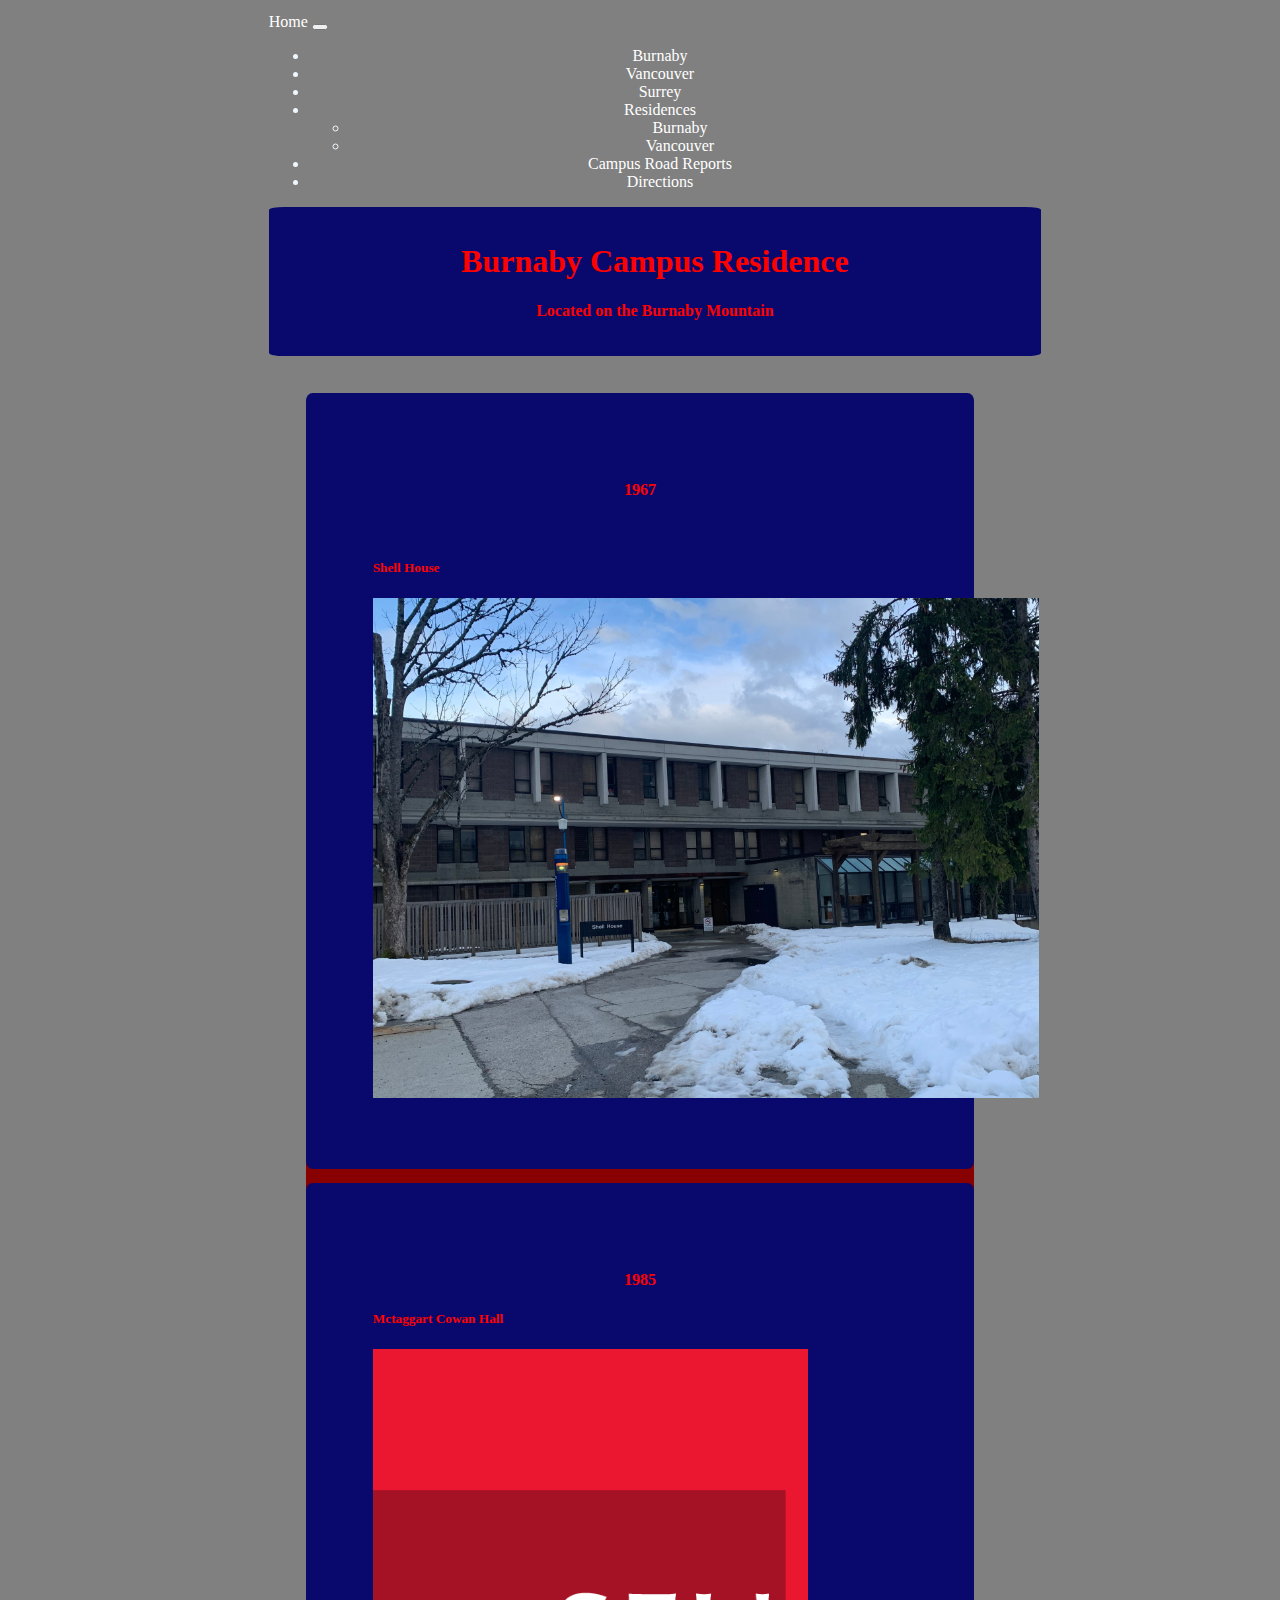
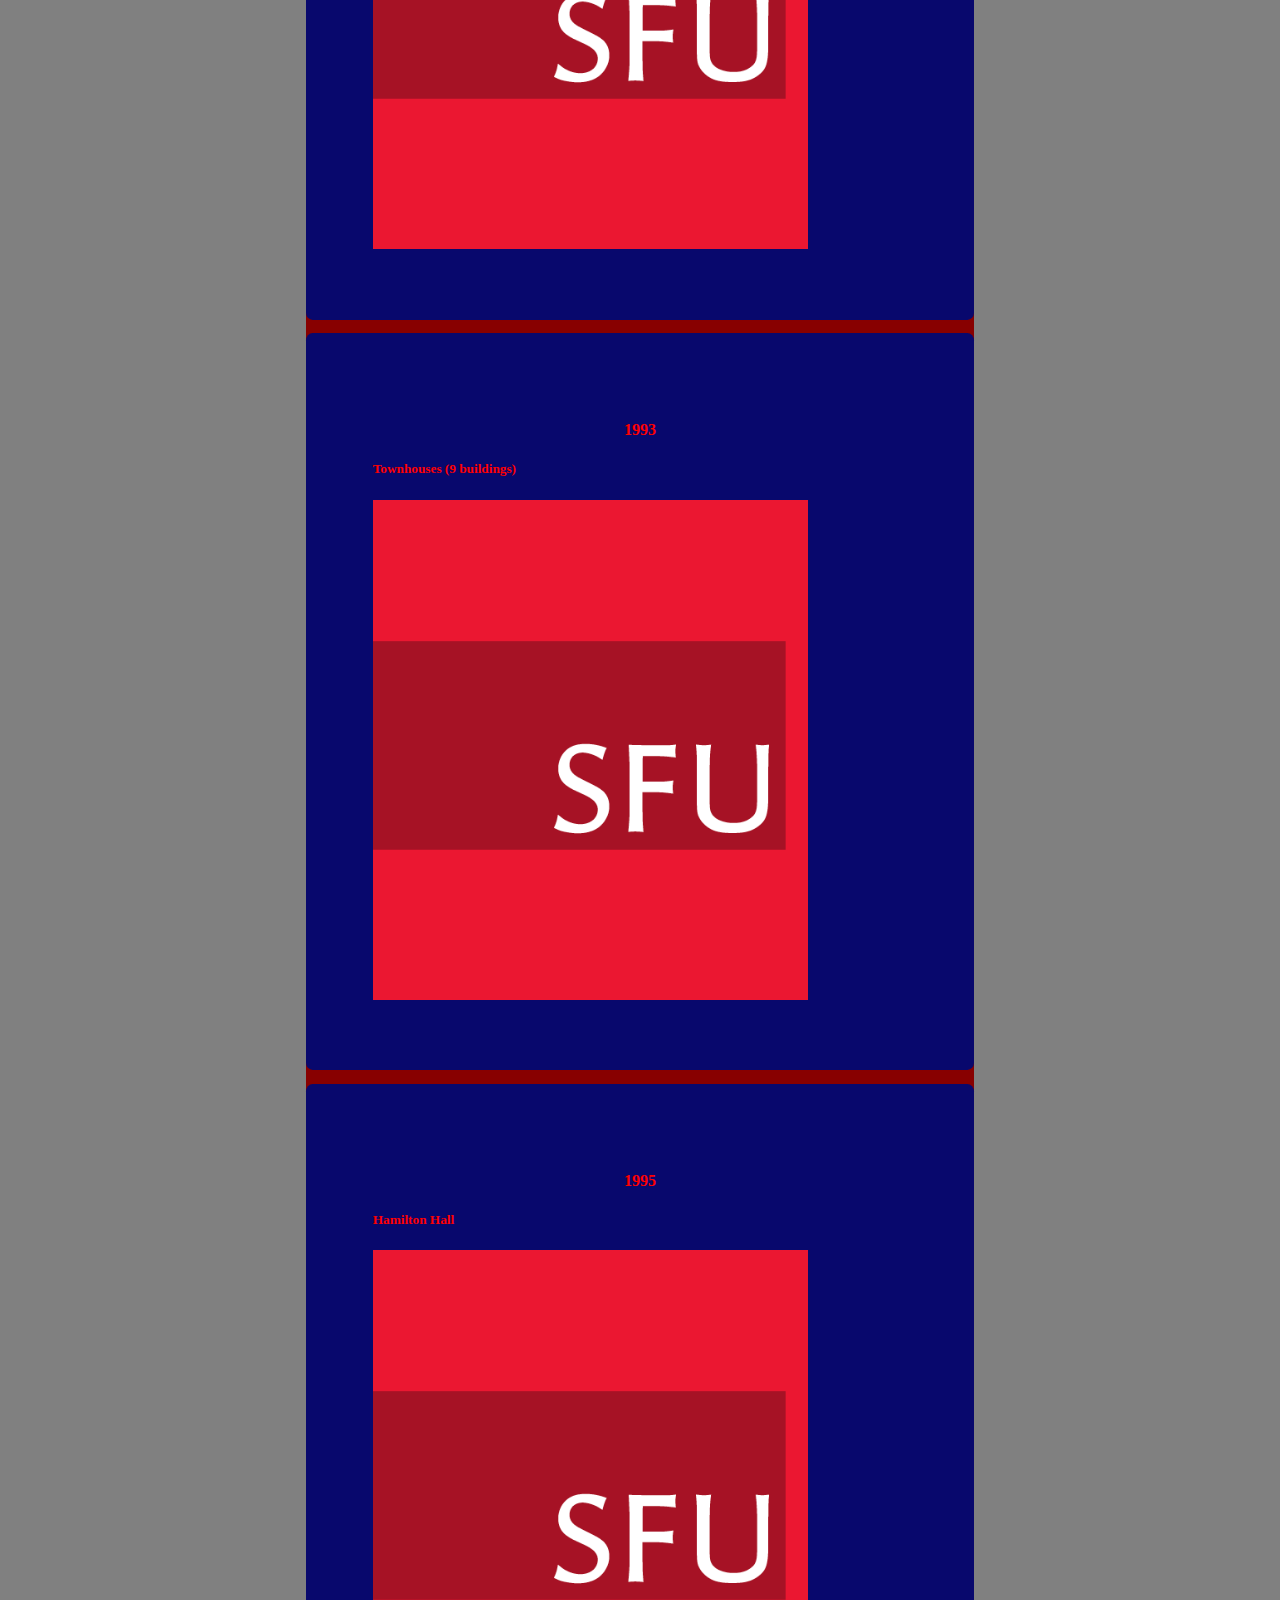
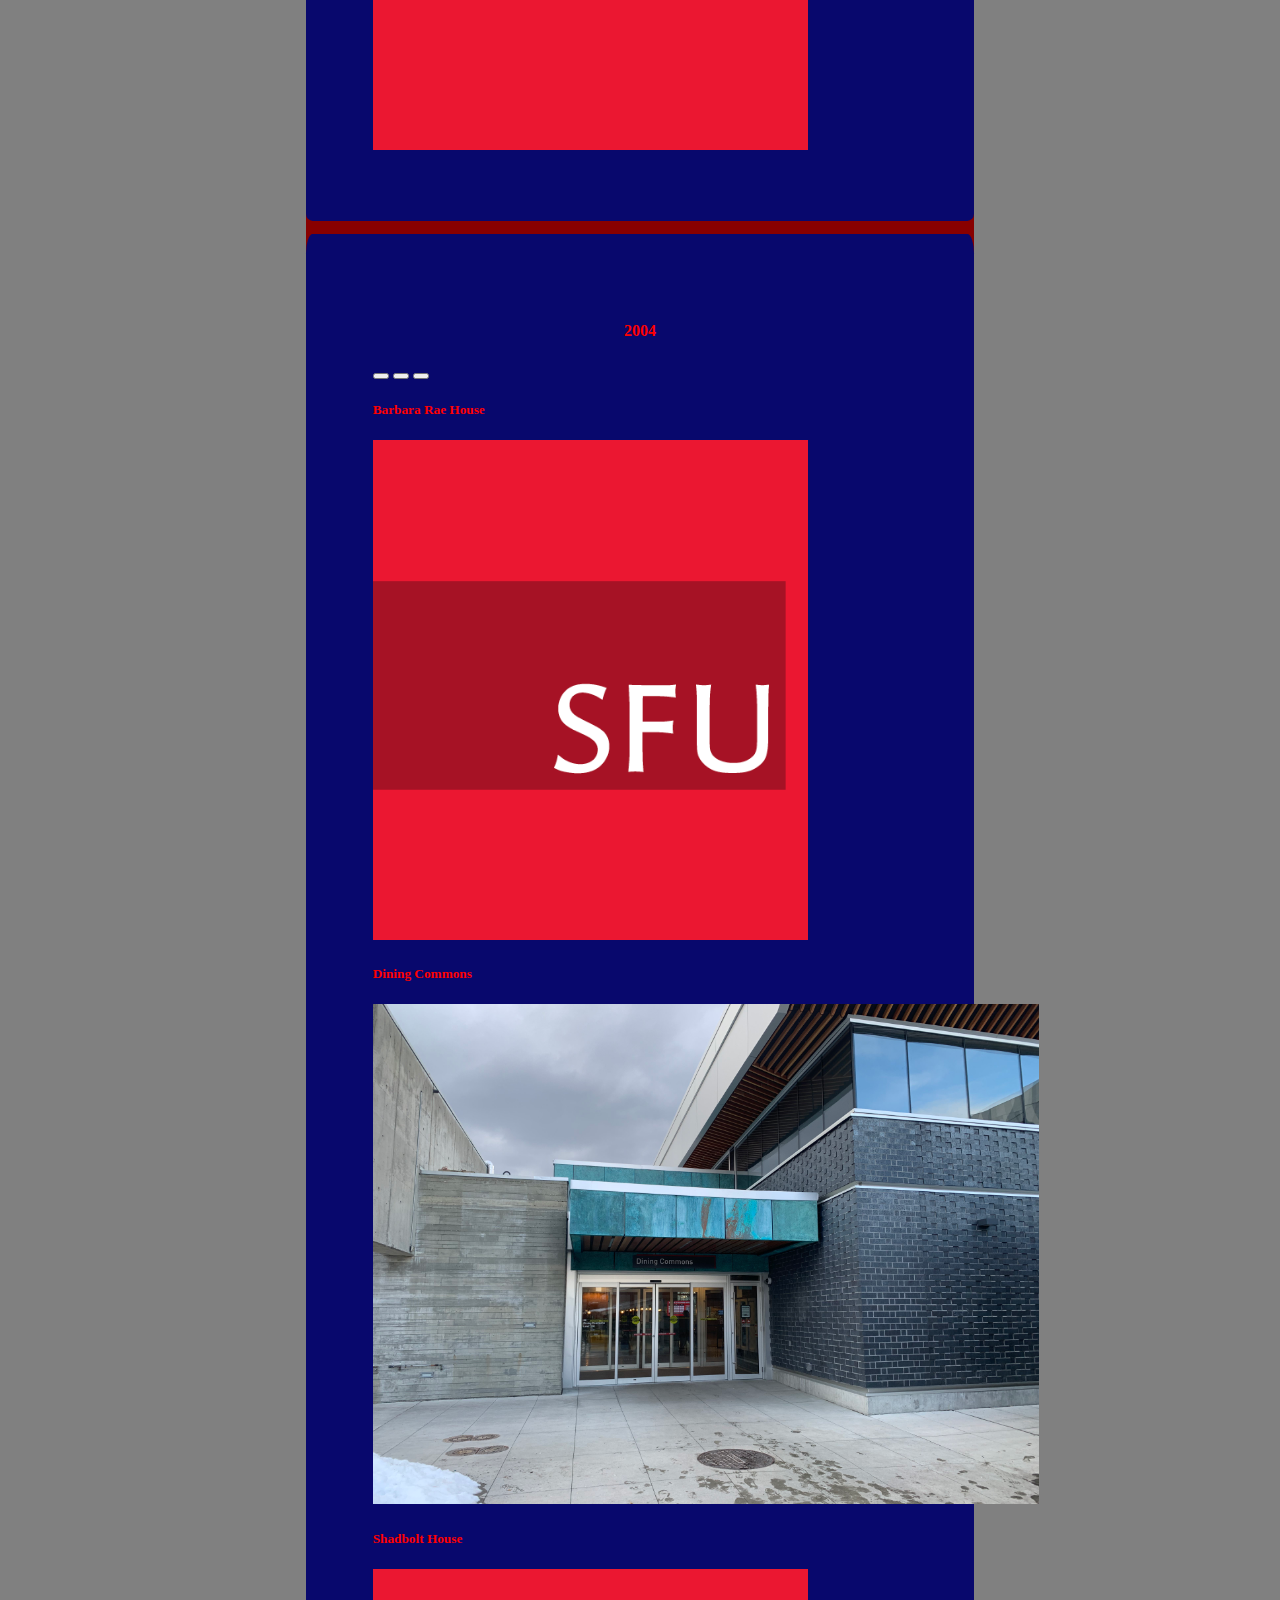
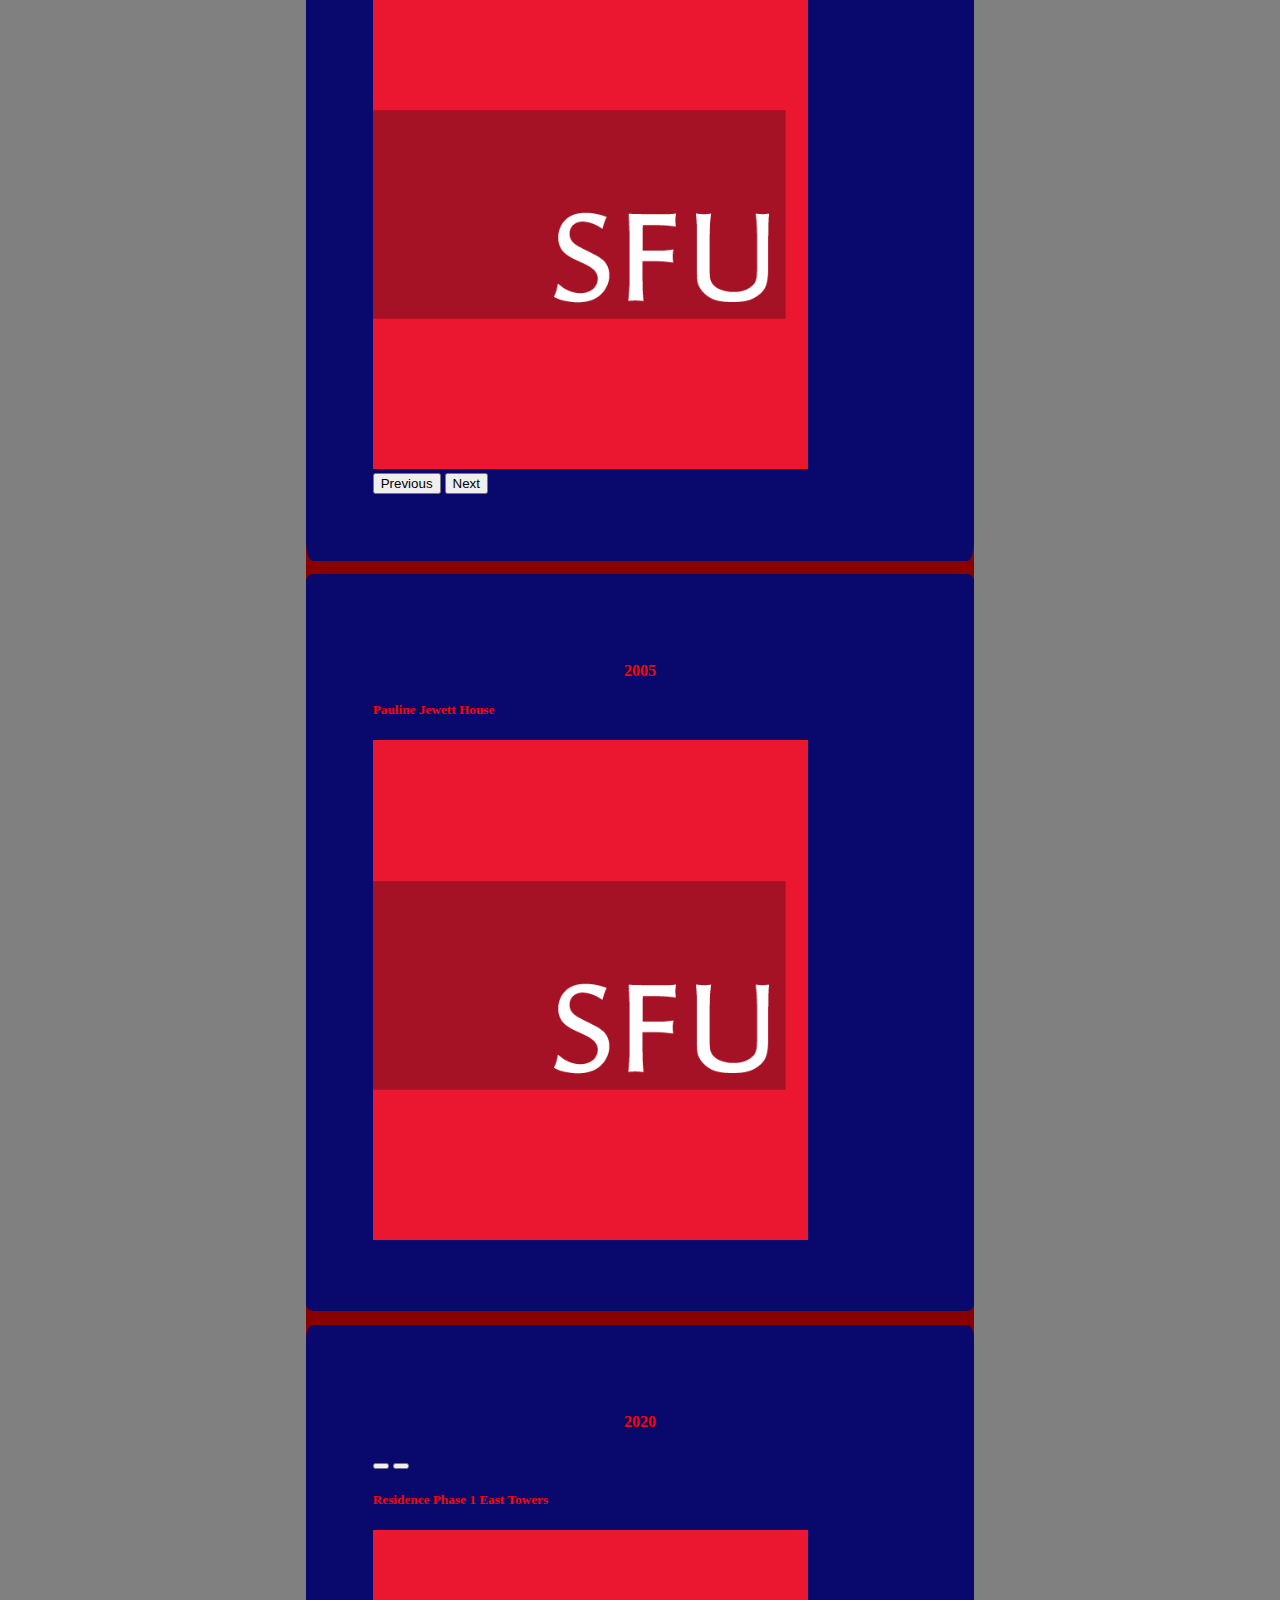
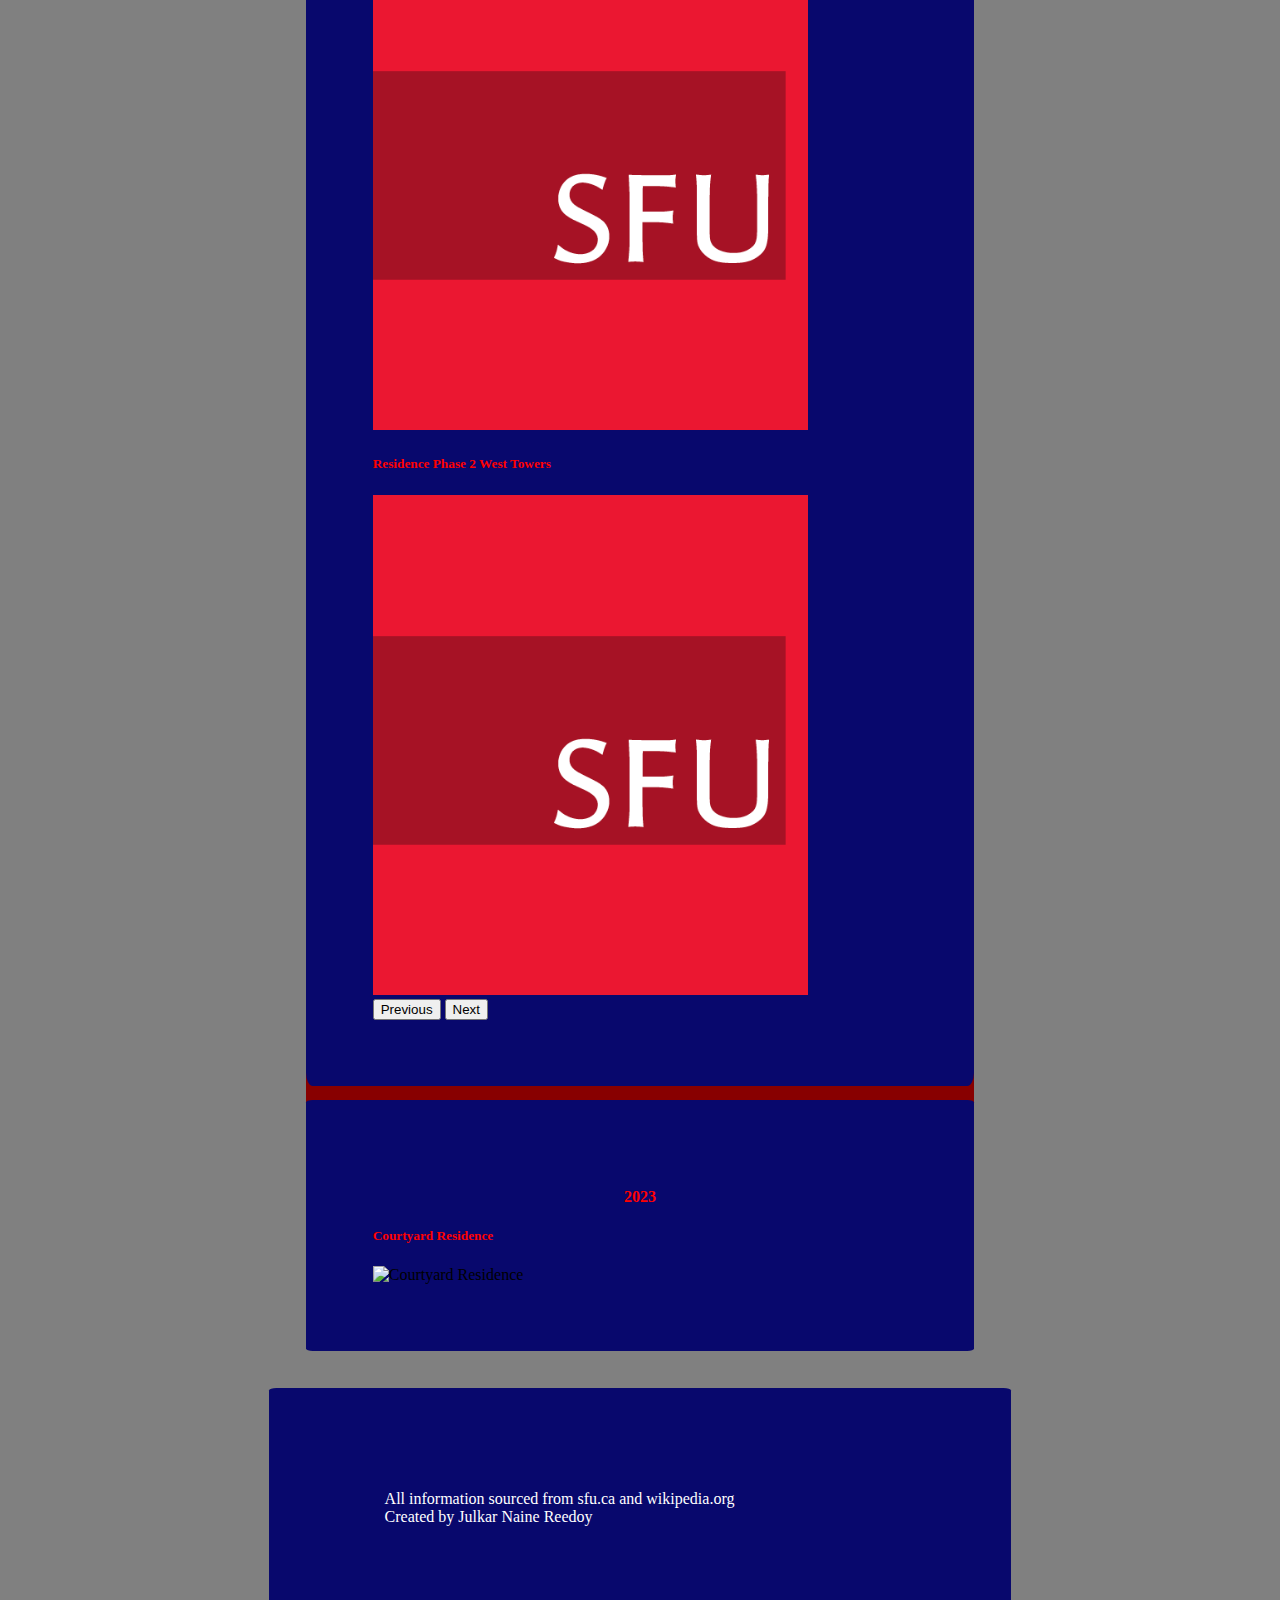
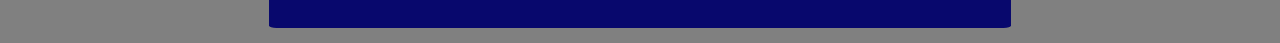
==== BNResidence.html @ ee56e75e "initial upload" ====
<!DOCTYPE html>
<html lang="en">
  <head>
    <meta charset="UTF-8" />
    <meta http-equiv="X-UA-Compatible" content="IE=edge" />
    <meta name="viewport" content="width=device-width, initial-scale=1.0" />
    <title>Burnaby Residence</title>

    <link
      href="https://cdn.jsdelivr.net/npm/bootstrap@5.2.2/dist/css/bootstrap.min.css"
      rel="stylesheet"
      integrity="sha384-Zenh87qX5JnK2Jl0vWa8Ck2rdkQ2Bzep5IDxbcnCeuOxjzrPF/et3URy9Bv1WTRi"
      crossorigin="anonymous"
    />
    <script
      src="https://cdn.jsdelivr.net/npm/bootstrap@5.3.0-alpha1/dist/js/bootstrap.bundle.min.js"
      integrity="sha384-w76AqPfDkMBDXo30jS1Sgez6pr3x5MlQ1ZAGC+nuZB+EYdgRZgiwxhTBTkF7CXvN"
      crossorigin="anonymous"
    ></script>

    <link rel="icon" type="image/x-icon" href="images/SFU.png" />
    <link rel="stylesheet" href="./Web1.css" />
    <link
      rel="stylesheet"
      href="https://unpkg.com/leaflet@1.9.3/dist/leaflet.css"
      integrity="sha256-kLaT2GOSpHechhsozzB+flnD+zUyjE2LlfWPgU04xyI="
      crossorigin=""
    />
    <script
      src="https://unpkg.com/leaflet@1.9.3/dist/leaflet.js"
      integrity="sha256-WBkoXOwTeyKclOHuWtc+i2uENFpDZ9YPdf5Hf+D7ewM="
      crossorigin=""
    ></script>
  </head>

  <nav class="navbar navbar-expand-lg bg-secondary sticky-top">
    <div class="container-fluid">
      <a class="navbar-brand" href="../temp/temp.html">Home</a>
      <button
        class="navbar-toggler"
        type="button"
        data-bs-toggle="collapse"
        data-bs-target="#navbarNavDropdown"
        aria-controls="navbarNavDropdown"
        aria-expanded="false"
        aria-label="Toggle navigation"
      >
        <span class="navbar-toggler-icon"></span>
      </button>
      <div class="collapse navbar-collapse" id="navbarNavDropdown">
        <ul class="navbar-nav">
          <li class="nav-item">
            <a class="nav-link" href="Burnaby.html">Burnaby</a>
          </li>
          <li class="nav-item">
            <a class="nav-link" href="Vancouver.html">Vancouver</a>
          </li>
          <li class="nav-item">
            <a class="nav-link" href="Surrey.html">Surrey</a>
          </li>
          <li class="nav-item dropdown">
            <a
              class="nav-link dropdown-toggle active"
              aria-current="page"
              href="#"
              role="button"
              data-bs-toggle="dropdown"
              aria-expanded="false"
            >
              Residences
            </a>
            <ul class="dropdown-menu">
              <li>
                <a class="dropdown-item" href="BNResidence.html">Burnaby</a>
              </li>
              <li>
                <a class="dropdown-item" href="VNResidence.html">Vancouver</a>
              </li>
            </ul>
          </li>
          <li class="nav-item">
            <a
              class="nav-link"
              href="http://www.sfu.ca/security/sfuroadconditions/"
              target="_blank"
              rel="noopener"
              >Campus Road Reports</a
            >
          </li>
          <li class="nav-item">
            <a
              class="nav-link"
              href="https://www.google.com/maps/place/SFU+Residence+and+Housing/@49.2800301,-122.9273669,17z/data=!3m1!4b1!4m6!3m5!1s0x5486796ff7f7c111:0xc0e2d9f6b9a832da!8m2!3d49.2800301!4d-122.9251782!16s%2Fg%2F11h6c_hvk5"
              target="_blank"
              rel="noopener"
              >Directions</a
            >
          </li>
        </ul>
      </div>
    </div>
  </nav>

  <header>
    <article>
      <h1>Burnaby Campus Residence</h1>
      <h4>Located on the Burnaby Mountain</h4>
    </article>
  </header>

  <body class="background-image">
    <main>
      <article>
        <h4>1967</h4>
        <br />
        <h5>Shell House</h5>
        <img
          src="images/Shell.jpg"
          style="height: 500px"
          class="img-fluid"
          alt="Shell House"
        />
      </article>

      <article>
        <h4>1985</h4>
        <h5>Mctaggart Cowan Hall</h5>
        <img
          src="images/sfu2.png"
          style="height: 500px"
          class="img-fluid"
          alt="Mctaggart Cowan Hall"
        />
      </article>

      <article>
        <h4>1993</h4>
        <h5>Townhouses (9 buildings)</h5>
        <img
          src="images/sfu2.png"
          style="height: 500px"
          class="img-fluid"
          alt="Townhouses (9 buildings)"
        />
      </article>

      <article>
        <h4>1995</h4>
        <h5>Hamilton Hall</h5>
        <img
          src="images/sfu2.png"
          style="height: 500px"
          class="img-fluid"
          alt="Hamilton Hall"
        />
      </article>

      <article>
        <h4>2004</h4>

        <div id="carousel" class="carousel slide">
          <div class="carousel-indicators">
            <button
              type="button"
              data-bs-target="#carousel"
              data-bs-slide-to="0"
              class="active"
              aria-current="true"
              aria-label="Slide 1"
            ></button>
            <button
              type="button"
              data-bs-target="#carousel"
              data-bs-slide-to="1"
              aria-label="Slide 2"
            ></button>
            <button
              type="button"
              data-bs-target="#carousel"
              data-bs-slide-to="2"
              aria-label="Slide 3"
            ></button>
          </div>

          <div class="carousel-inner">
            <div class="carousel-item active">
              <h5>Barbara Rae House</h5>
              <img
                src="images/sfu2.png"
                class="d-block w-100"
                style="height: 500px"
                class="img-fluid"
                alt="Barbara Rae House"
              />
              <div class="carousel-caption d-none d-md-block"></div>
            </div>

            <div class="carousel-item">
              <h5>Dining Commons</h5>
              <img
                src="images/Dining_Hall.jpg"
                class="d-block w-100"
                style="height: 500px"
                class="img-fluid"
                alt="Dining Commons"
              />
              <div class="carousel-caption d-none d-md-block"></div>
            </div>

            <div class="carousel-item">
              <h5>Shadbolt House</h5>
              <img
                src="images/sfu2.png"
                class="d-block w-100"
                style="height: 500px"
                class="img-fluid"
                alt="Shadbolt House"
              />
              <div class="carousel-caption d-none d-md-block"></div>
            </div>
          </div>
          <button
            class="carousel-control-prev"
            type="button"
            data-bs-target="#carousel"
            data-bs-slide="prev"
          >
            <span class="carousel-control-prev-icon" aria-hidden="true"></span>
            <span class="visually-hidden">Previous</span>
          </button>
          <button
            class="carousel-control-next"
            type="button"
            data-bs-target="#carousel"
            data-bs-slide="next"
          >
            <span class="carousel-control-next-icon" aria-hidden="true"></span>
            <span class="visually-hidden">Next</span>
          </button>
        </div>
      </article>

      <article>
        <h4>2005</h4>
        <h5>Pauline Jewett House</h5>
        <img
          src="images/sfu2.png"
          style="height: 500px"
          class="img-fluid"
          alt="Pauline Jewett House"
        />
      </article>

      <article>
        <h4>2020</h4>

        <div id="carousel2" class="carousel slide">
          <div class="carousel-indicators">
            <button
              type="button"
              data-bs-target="#carousel2"
              data-bs-slide-to="0"
              class="active"
              aria-current="true"
              aria-label="Slide 1"
            ></button>
            <button
              type="button"
              data-bs-target="#carousel2"
              data-bs-slide-to="1"
              aria-label="Slide 2"
            ></button>
          </div>

          <div class="carousel-inner">
            <div class="carousel-item active">
              <h5>Residence Phase 1 East Towers</h5>
              <img
                src="images/sfu2.png"
                class="d-block w-100"
                style="height: 500px"
                class="img-fluid"
                alt="Residence Phase 1 East Towers"
              />
              <div class="carousel-caption d-none d-md-block"></div>
            </div>

            <div class="carousel-item">
              <h5>Residence Phase 2 West Towers</h5>
              <img
                src="images/sfu2.png"
                class="d-block w-100"
                style="height: 500px"
                class="img-fluid"
                alt="Residence Phase 2 West Towers"
              />
              <div class="carousel-caption d-none d-md-block"></div>
            </div>
          </div>
          <button
            class="carousel-control-prev"
            type="button"
            data-bs-target="#carousel2"
            data-bs-slide="prev"
          >
            <span class="carousel-control-prev-icon" aria-hidden="true"></span>
            <span class="visually-hidden">Previous</span>
          </button>
          <button
            class="carousel-control-next"
            type="button"
            data-bs-target="#carousel2"
            data-bs-slide="next"
          >
            <span class="carousel-control-next-icon" aria-hidden="true"></span>
            <span class="visually-hidden">Next</span>
          </button>
        </div>
      </article>

      <article>
        <h4>2023</h4>
        <h5>Courtyard Residence</h5>
        <img
          src="images/Courtyard.png"
          style="height: 500px"
          class="img-fluid"
          alt="Courtyard Residence"
        />
      </article>
    </main>
  </body>
  <footer>
    <article>
      <p class="p2">
        All information sourced from
        <a href="https://www.sfu.ca/" target="_blank" rel="noopener">sfu.ca</a>
        and
        <a
          href="https://en.wikipedia.org/wiki/Simon_Fraser_University"
          target="_blank"
          rel="noopener"
        >
          wikipedia.org</a
        >
        <br />
        Created by Julkar Naine Reedoy
      </p>
    </article>
  </footer>
</html>
---- Web1.css ----
.head-container {
  width: 50%;
  background-color: rgb(0, 0, 80);
  border-radius: 5%;
  position: relative;
  padding: 1%;
  margin-top: 1%;
  align-self: center;
  margin-left: auto;
  margin-right: auto;
}

.row-title {
  display: flex;
  flex-wrap: wrap;
}
.column-title {
  flex: 5%;
  padding: none;
}

@media only screen and(max-width: 600px) {
  .column-title {
    flex: 40%;
  }
  body {
    padding-left: 1%;
    padding-right: 1%;
  }
}

@media only screen and (min-width: 770px) {
  .column-title {
    flex: 20%;
  }
  body {
    padding-left: 5%;
    padding-right: 5%;
  }
}

@media only screen and (min-width: 1200px) {
  .column-title {
    flex: 10%;
  }

  body {
    padding-left: 20%;
    padding-right: 20%;
  }
}

nav ul li {
  /* width: 25%; */
  text-align: center;
  /* padding-left: 10%;
    padding-right: 10%; */
  font-size: medium;
  font-weight: 500;
  border-radius: 1%;
}

h1 {
  text-align: center;
  color: rgb(255, 0, 0);
  font-size: xx-large;
}

body {
  background-color: gray;
  width: auto;
  margin: 1%;
  border-radius: 2%;
}

main {
  background-color: rgb(136, 0, 0);
  border-radius: 2%;
  margin-top: 5%;
  margin: 5%;
}

h4 {
  color: rgb(255, 0, 0);
  margin-right: 5%;
  margin-left: 5%;
  text-align: center;
}

h5 {
  color: rgb(255, 0, 0);
}

p {
  color: antiquewhite;
  margin-left: 5%;
  margin-right: 5%;
  padding: 2%;
}

.p2 {
  color: rgb(255, 255, 255);
  font-weight: 500;
}

article {
  background-color: rgb(8, 8, 109);
  margin-top: 2%;
  margin-bottom: 2%;
  border-radius: 1%;
  padding: 10%;
}

ul {
  color: aliceblue;
}

a {
  text-decoration: none;
  color: rgb(255, 255, 255);
}
a:hover {
  color: crimson;
}

section {
  margin: 1%;
  padding: 1%;
}

.card {
  width: 15rem;
  align-self: center;
}

header {
  border-radius: 1%;
  width: 100%;
}

nav {
  border-radius: 2%;
}

header article {
  padding: 2%;
  margin: 0%;
  border-radius: 2%;
  width: 100%;
}
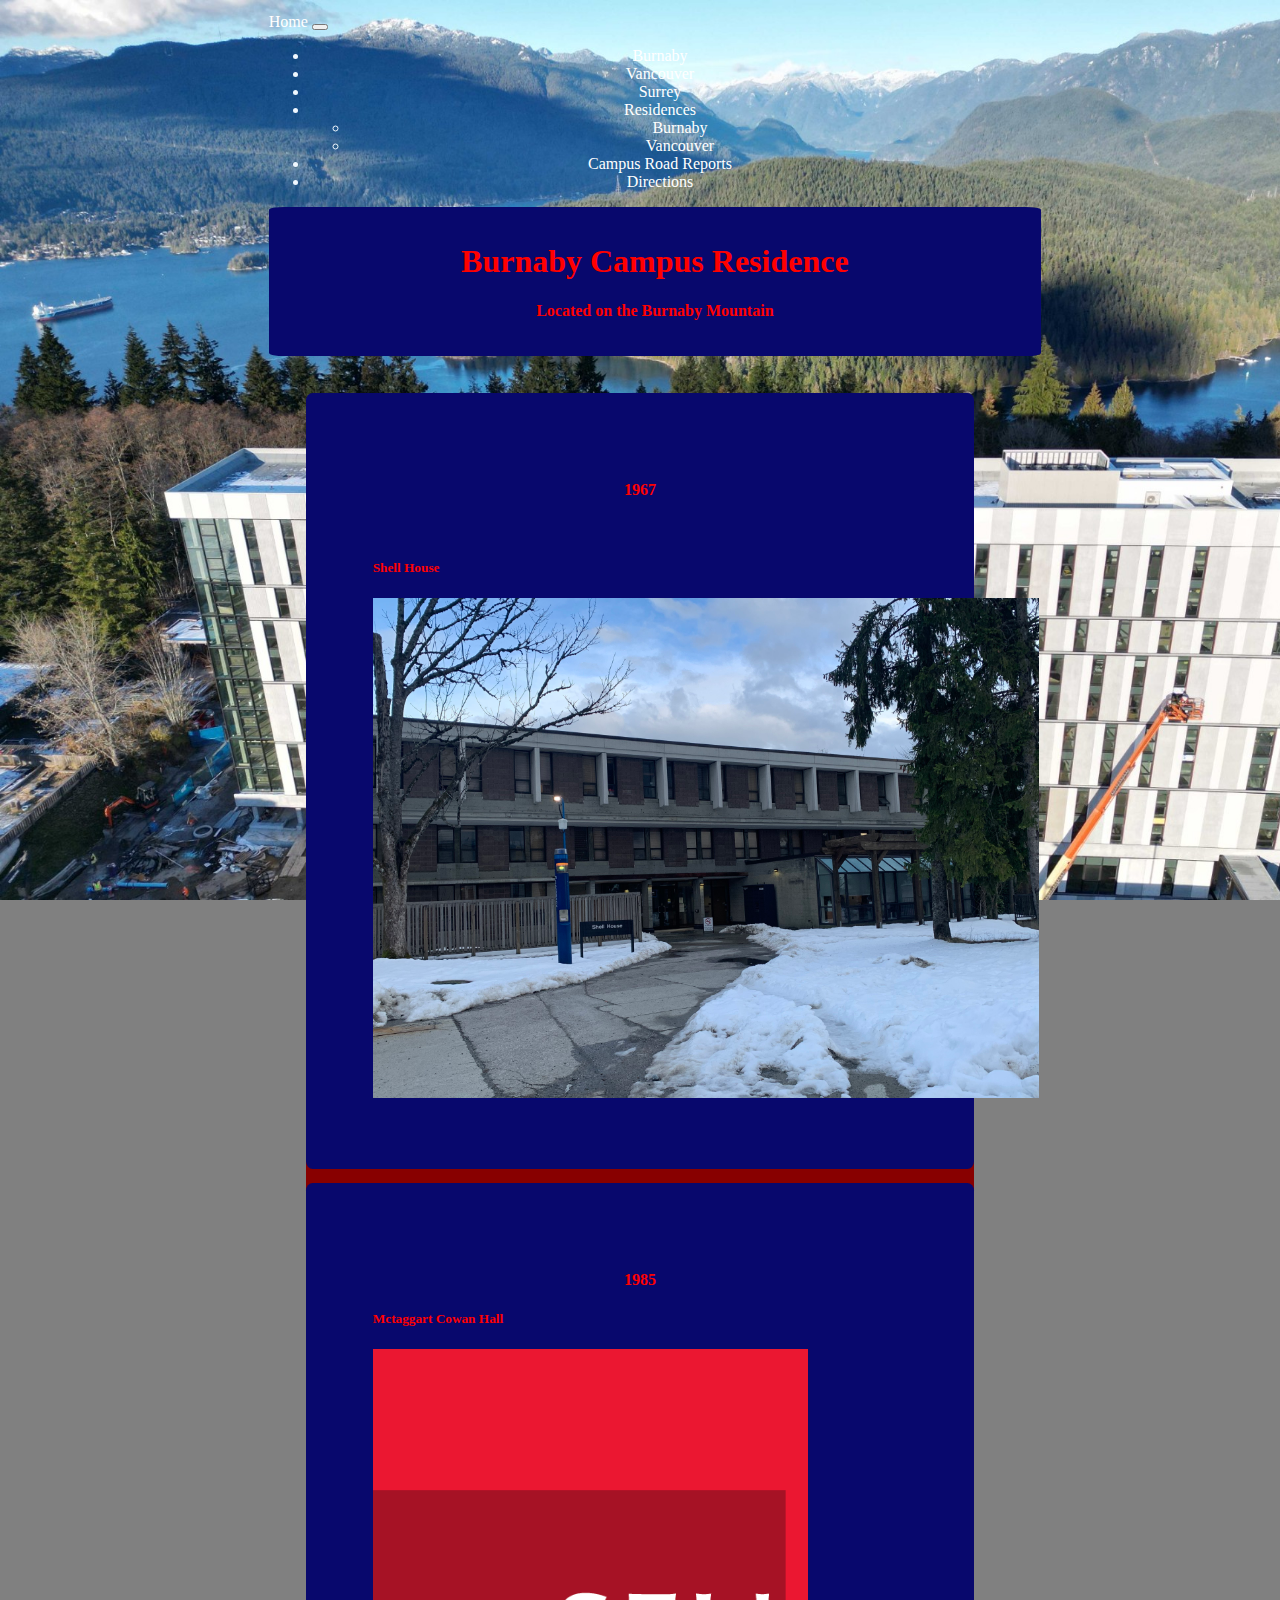
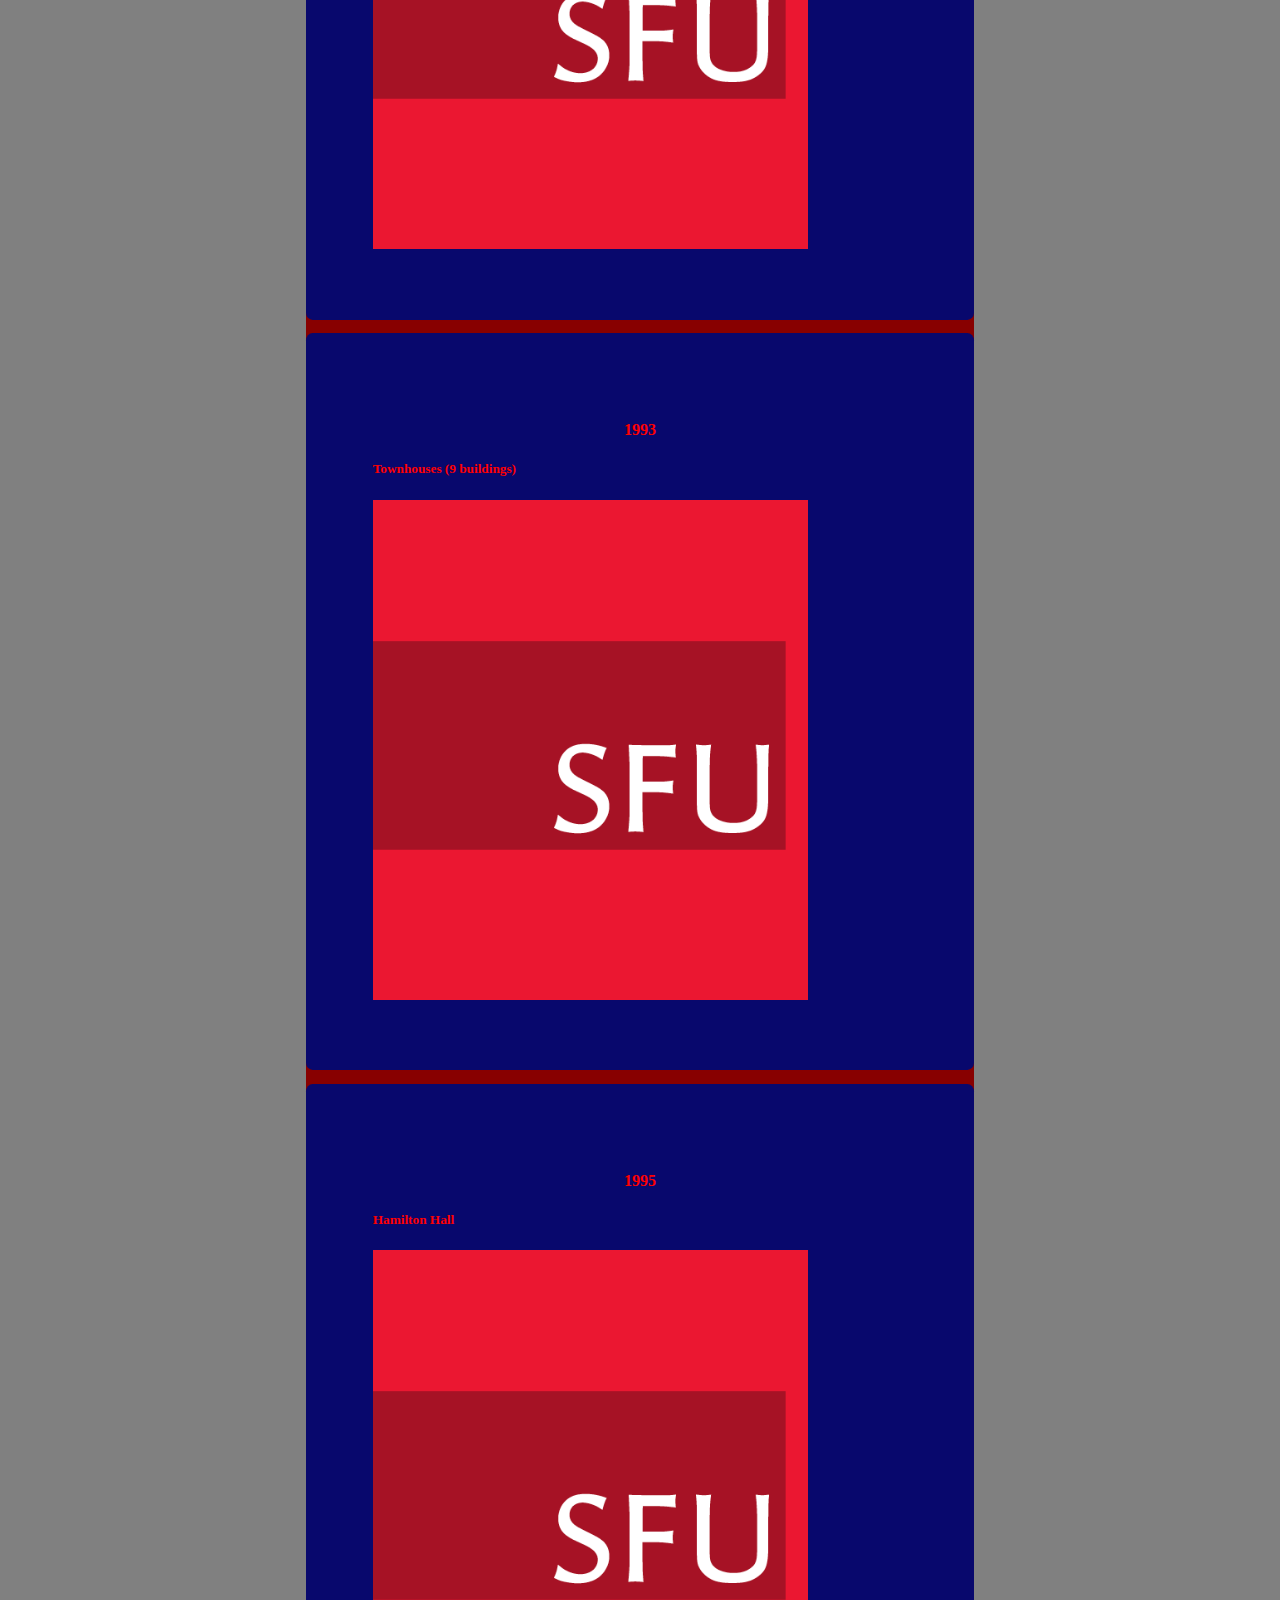
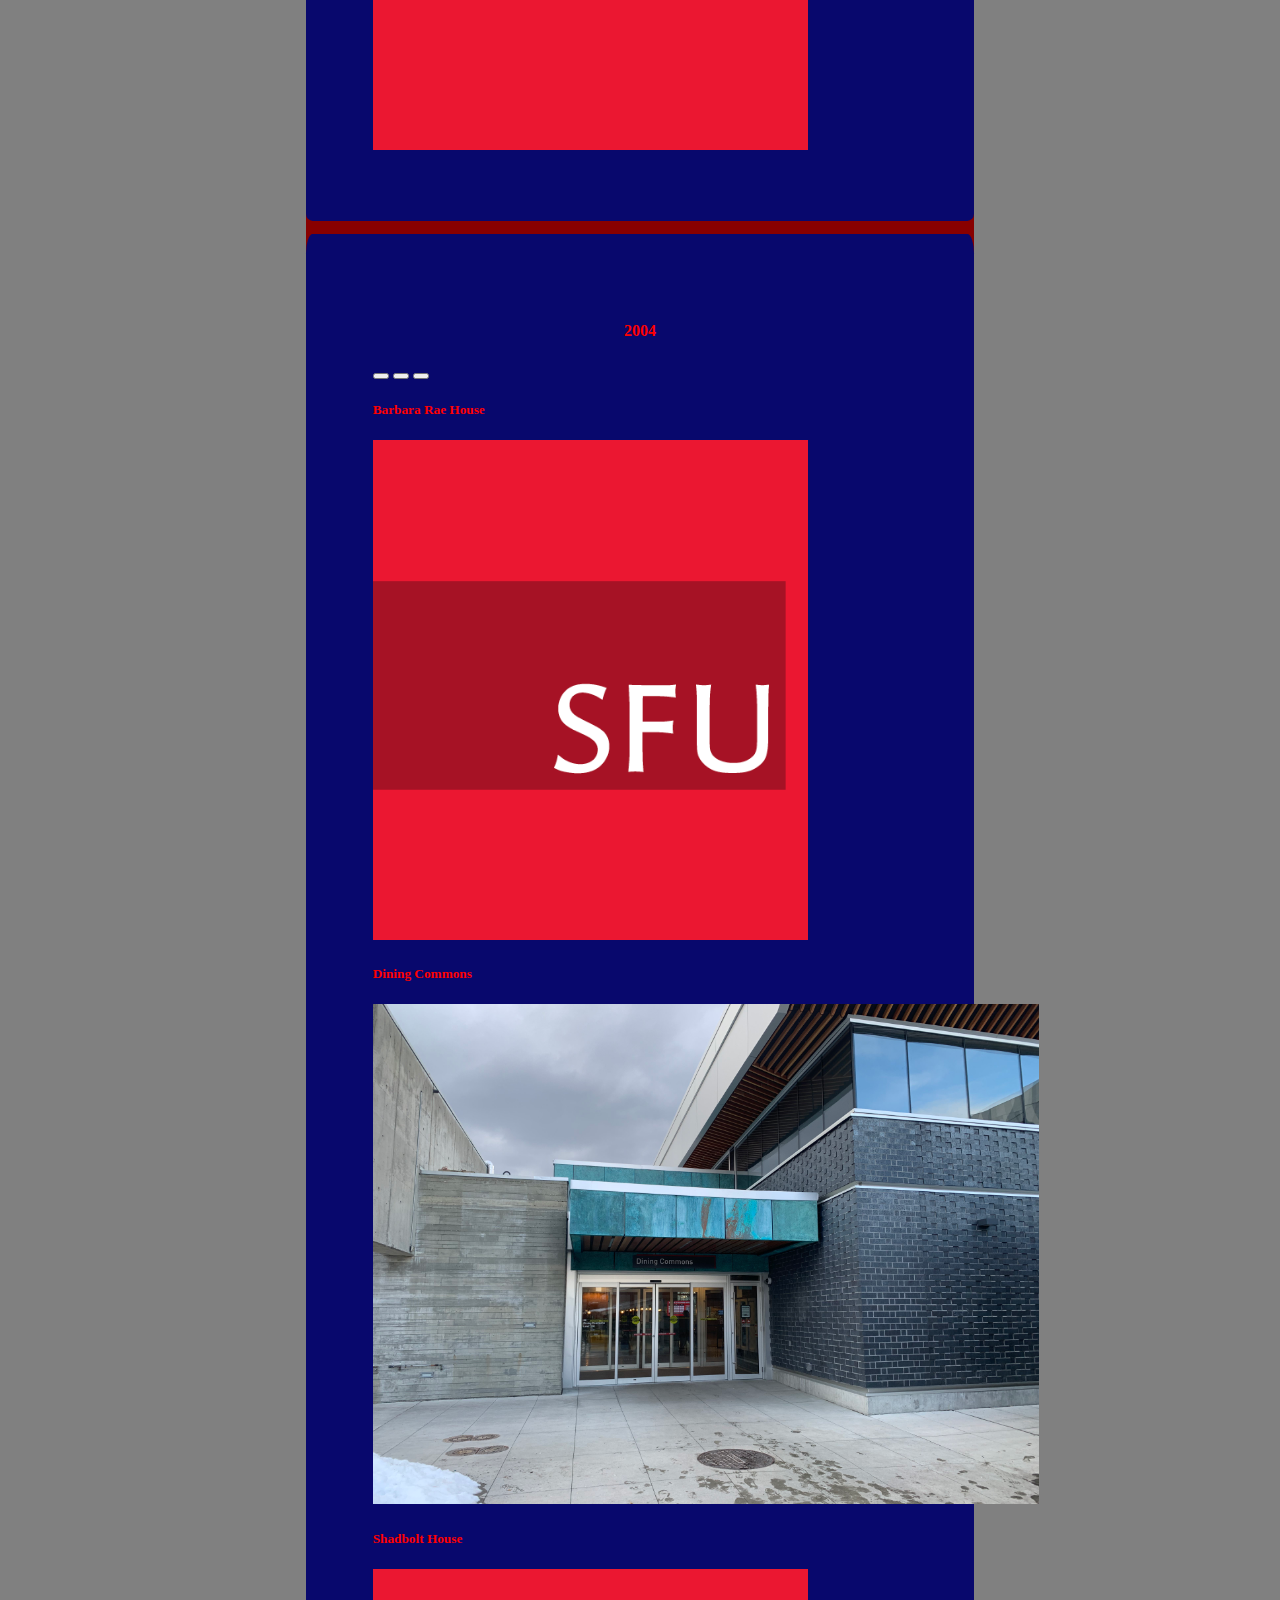
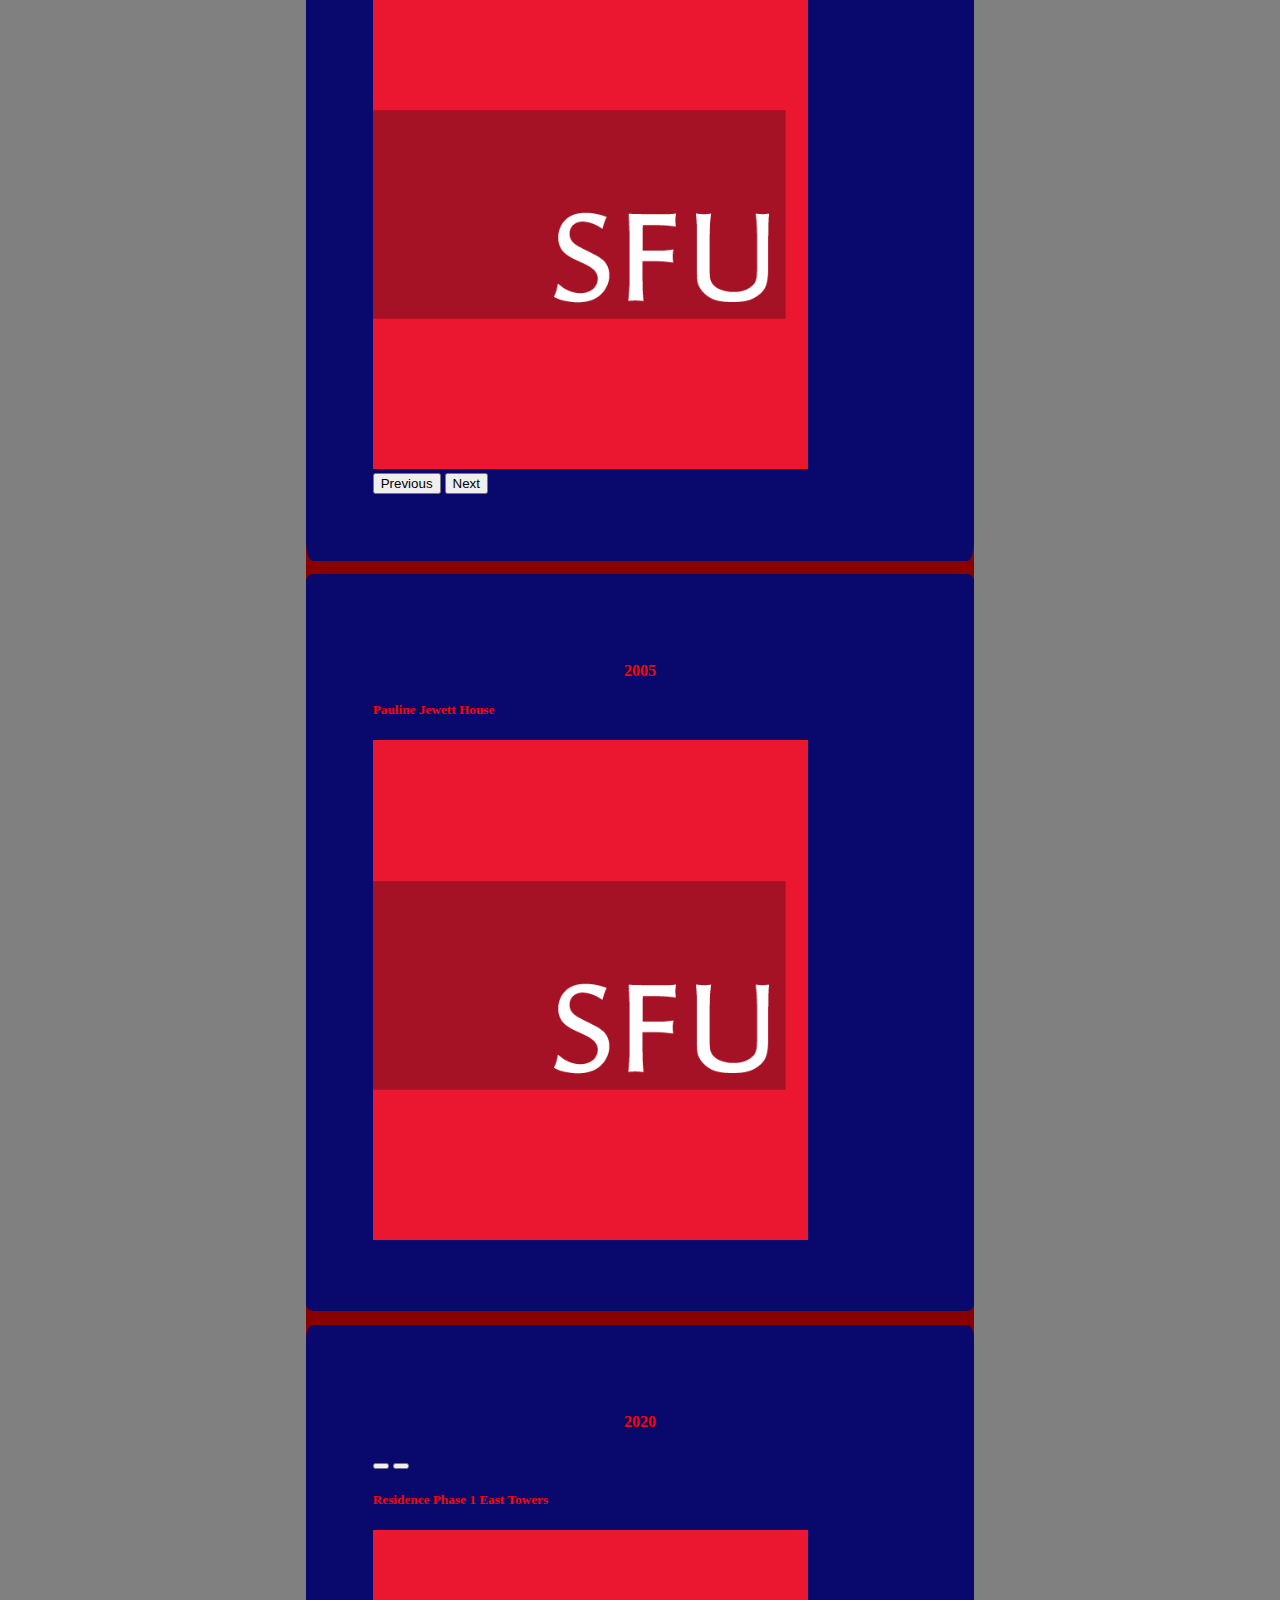
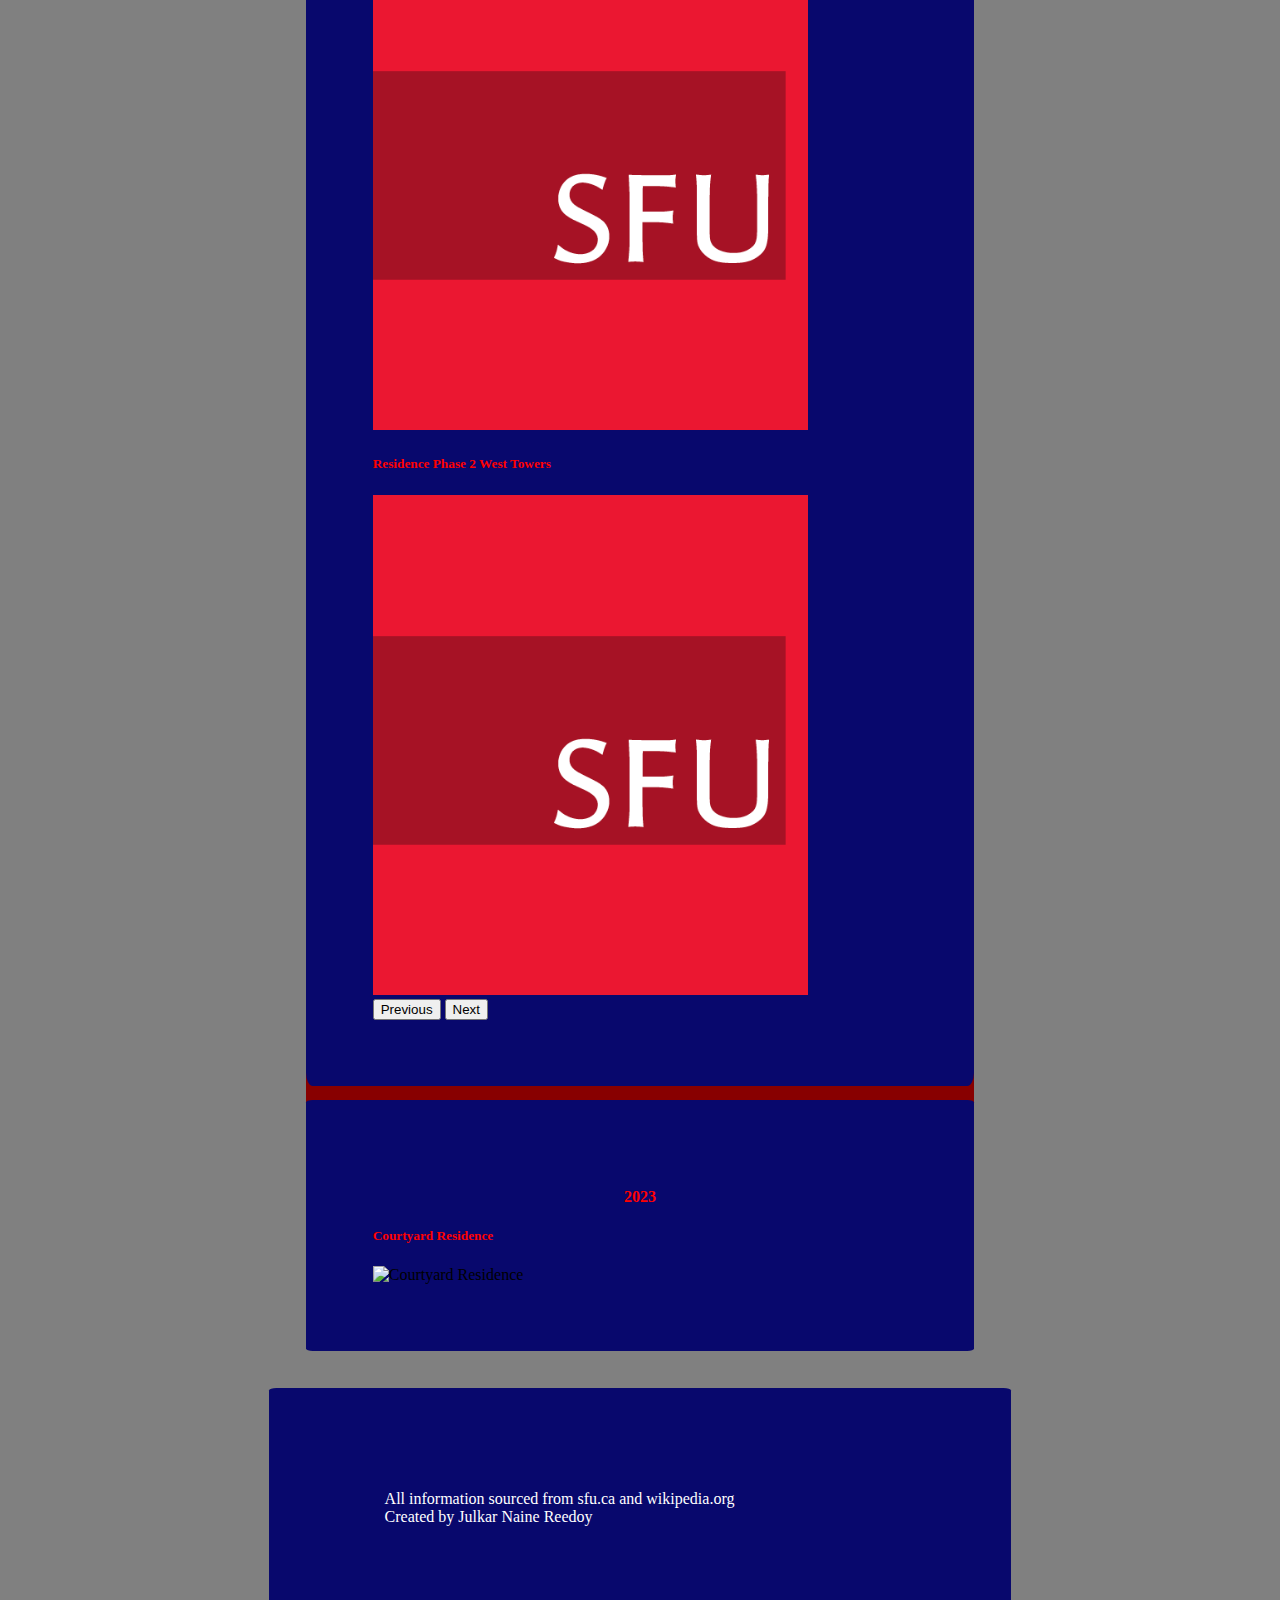
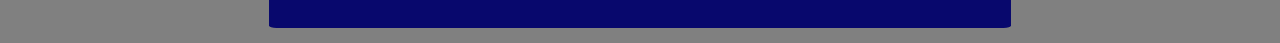
==== commit d8c87662: "fixed background images" ====
--- a/BNResidence.html
+++ b/BNResidence.html
@@ -108,7 +108,14 @@
     </article>
   </header>
 
-  <body class="background-image">
+  <body
+    style="
+      background-image: url(images/BNRes3.jpg);
+      background-repeat: no-repeat;
+      background-attachment: fixed;
+      background-size: cover;
+    "
+  >
     <main>
       <article>
         <h4>1967</h4>
